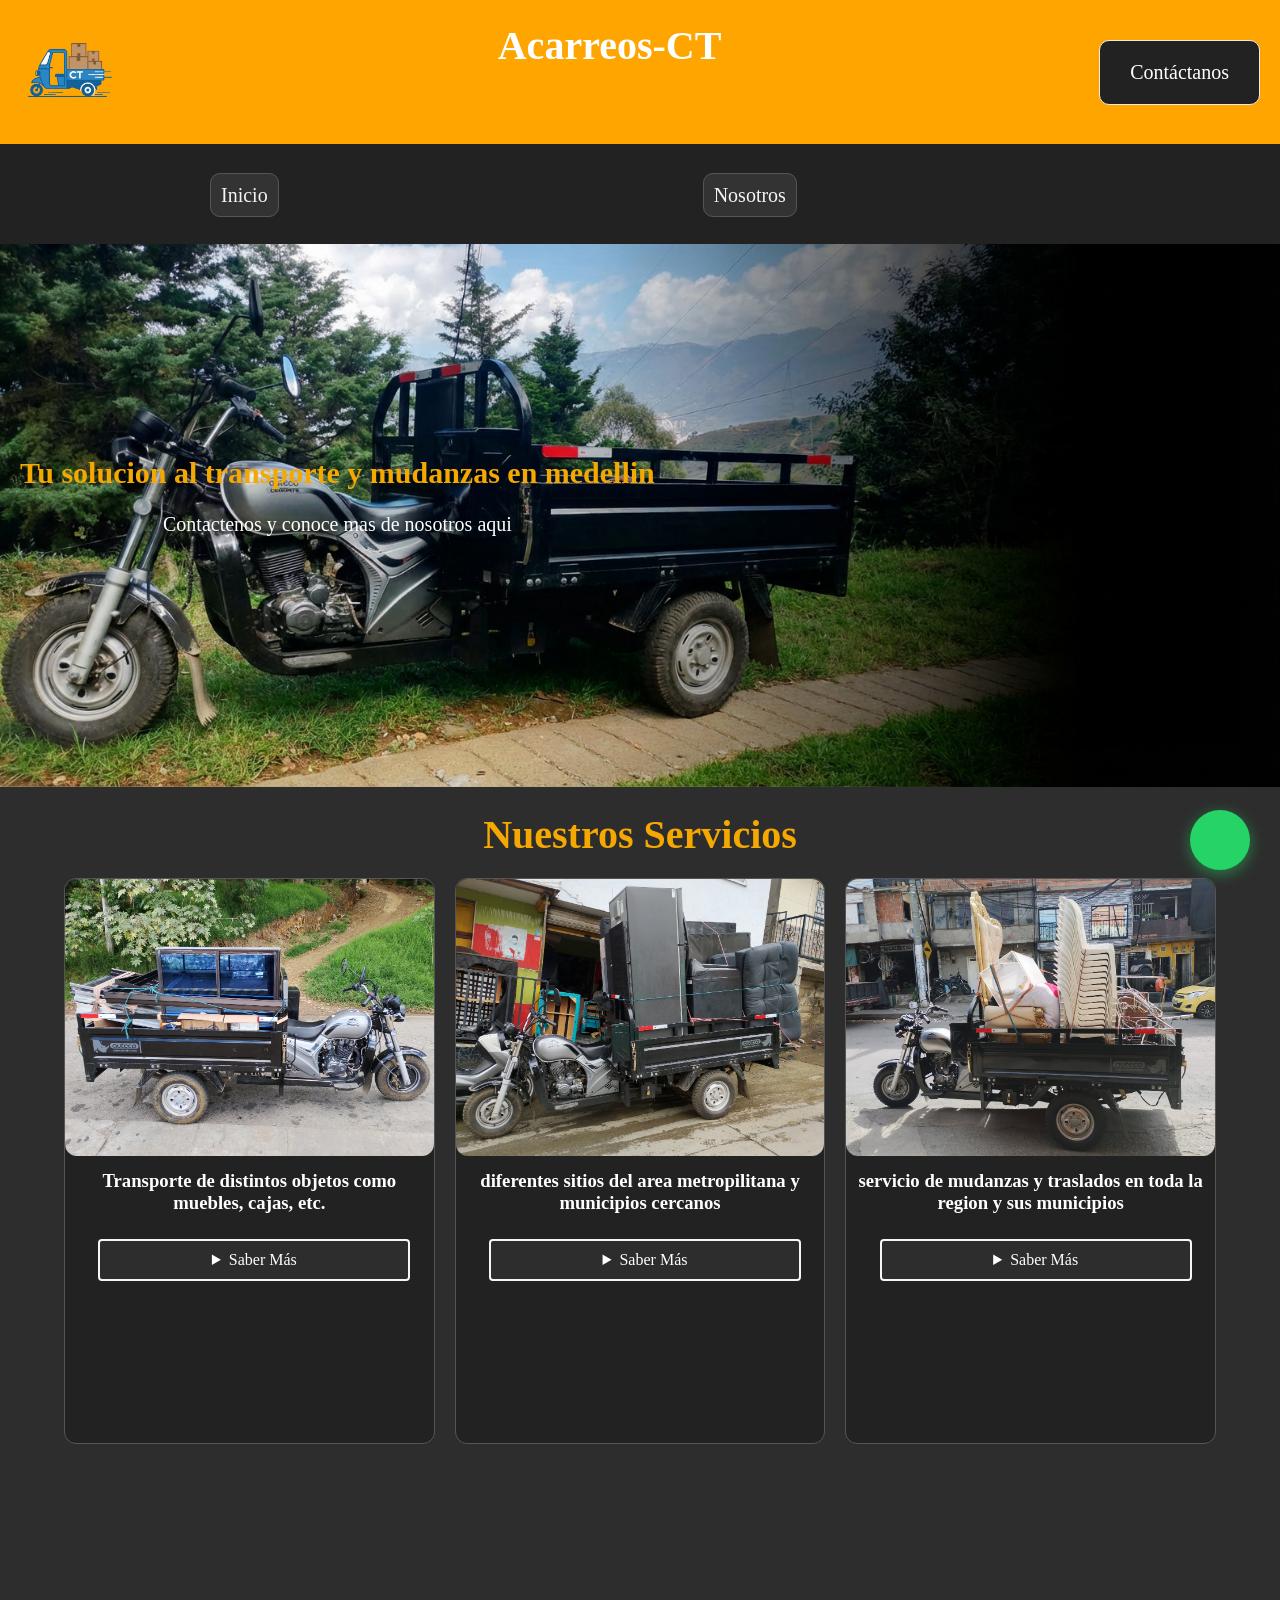
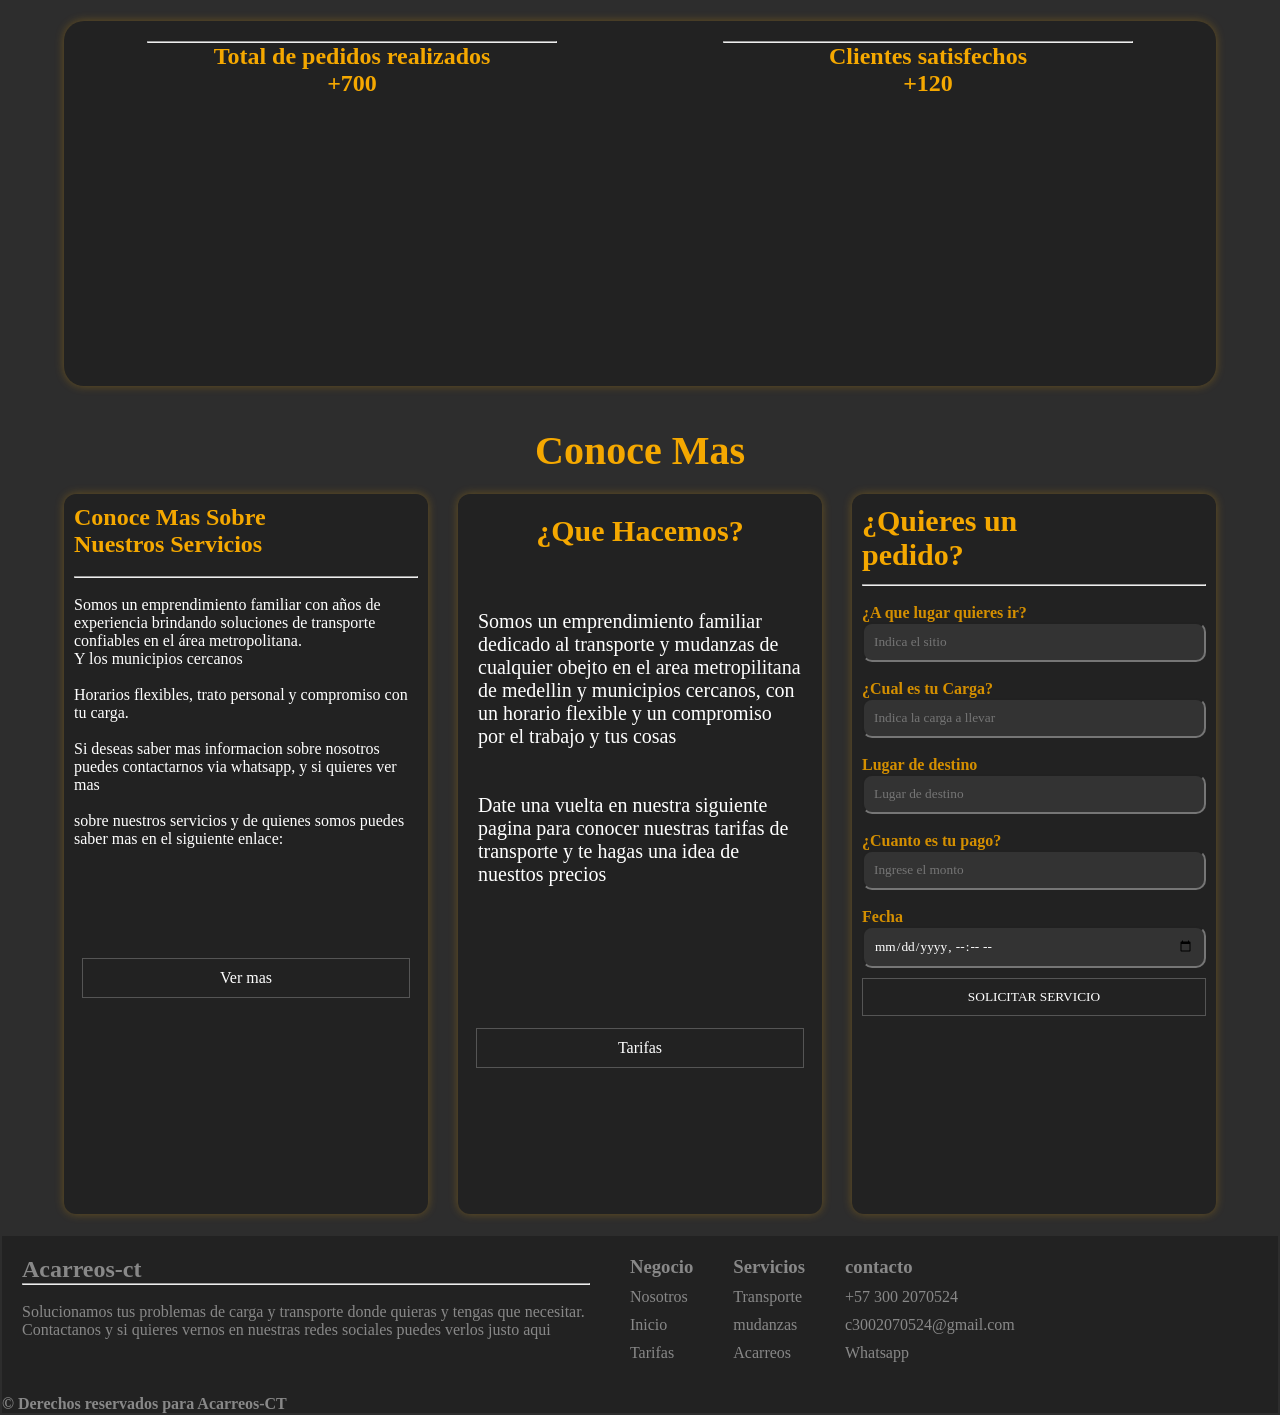
==== index.html @ 0f116b95 "Landing CT" ====
<!DOCTYPE html>
<html lang="en">

<head>
    <meta charset="UTF-8">
    <meta name="viewport" content="width=device-width, initial-scale=1.0">

    <link rel="stylesheet" href="CSS/style.css">
    <link rel="preconnect" href="https://fonts.googleapis.com">
    <link rel="preconnect" href="https://fonts.gstatic.com" crossorigin>
    <link href="https://fonts.googleapis.com/css2?family=Fjalla+One&display=swap" rel="stylesheet">
    <title>Acarreos-CT</title>
    <link rel="shortcut icon" href="imgs/image_1_1774209136934.png" type="image/x-icon">

    <link rel='stylesheet'
        href='https://cdn-uicons.flaticon.com/4.0.0/uicons-regular-rounded/css/uicons-regular-rounded.css'>
    <link rel='stylesheet' href='https://cdn-uicons.flaticon.com/4.0.0/uicons-brands/css/uicons-brands.css'>
</head>

<body>
    <header>
        <a href="index.html">
            <figure class="logo">
                <img src="imgs/image_1_1774219066094.png" alt="">
            </figure>
        </a>

        <div class="htitulo">
            <h1>Acarreos-CT</h1>
        </div>

        <div class="drop">
            <button class="dropbt"><i class="fi fi-rr-menu-burger"></i></button>
            <div class="drop_content">
                <a href="index.html">Inicio</a>
                <a href="nosotros.html">Nosotros</a>
                <a href="tarifas.html">Tarifas</a>
            </div>
        </div>

        <div class="cta">
            <a href="https://wa.me/573001234567" target="_blank" rel="noopener noreferrer">
                <i class="fi fi-ts-circle-phone"></i>
                <span>Contáctanos</span>
            </a>
        </div>

    </header>
    <nav class="navegacion">
        <ul>
            <li><a href="index.html">Inicio</a></li>
            <li><a href="nosotros.html">Nosotros</a></li>
            <li><a href="tarifas.html">Tarifas</a></li>
        </ul>
    </nav>
    <div class="fondo_head">
        <div class="texto_fh">
            <h2>Tu solucion al transporte y mudanzas en medellin</h2><br>
            <p>Contactenos y conoce mas de nosotros aqui</p>
        </div>
        <figure>
            <img src="imgs/imagen_fondo(1).jpg" alt="">
        </figure>
    </div>
    <main>
        <section class="presentacion">

            <!-- SERVICIOS -->

            <h1>Nuestros Servicios</h1>
            <article id="tar_presentacion">
                <div class="tar">
                    <figure>
                        <img src="imgs/WhatsApp Image 2026-03-19 at 6.34.33 AM (4).jpeg" alt="CARGUERO CON MUEBLES">
                    </figure>
                    <h3>Transporte de distintos objetos como muebles, cajas, etc.</h3>

                    <details>
                        <summary>Saber Más</summary>
                        <div class="texto_dtt">
                            <h3>Objetós</h3>
                            <ol>
                                <li>Muebles</li>
                                <li>Electrodomesticos</li>
                                <li>animales</li>
                                <li>vehiculos pequeños</li>
                            </ol>
                        </div>
                    </details>

                </div>
                <div class="tar">
                    <figure>
                        <img src="imgs/WhatsApp Image 2026-03-19 at 6.34.34 AM.jpeg" alt="">
                    </figure>
                    <h3>diferentes sitios del area metropilitana y municipios cercanos</h3>

                    <details>
                        <summary>Saber Más</summary>
                        <div class="texto_dtt">
                            <h3>Medellin Bello</h3>
                            <ol>
                                <li>Centro de medellin</li>
                                <li>Bello (Area metropolitana)</li>
                                <li>Barrios</li>
                                <li>Comunas</li>
                            </ol>
                        </div>
                    </details>

                </div>
                <div class="tar">
                    <figure>
                        <img src="imgs/WhatsApp Image 2026-03-19 at 6.34.33 AM (3).jpeg" alt="">
                    </figure>
                    <h3>servicio de mudanzas y traslados en toda la region y sus municipios</h3>

                    <details>
                        <summary>Saber Más</summary>
                        <div class="texto_dtt">
                            <h3>Municipios como:</h3>
                            <ol>
                                <li>Ceja</li>
                                <li>Guarne</li>
                                <li>Medellin</li>
                                <li>Bello</li>
                            </ol>
                        </div>
                    </details>
                </div>
            </article>

        </section>

        <!-- FIN SERVICIOS -->

        <div class="pedidos">
            <div class="pedidos_h">
                <i class="fi fi-ts-boxes"></i>
                <hr>
                <h2>Total de pedidos realizados</h2>
                <h2>+700</h2>
            </div>
            <div class="pedidos_h">
                <i class="fi fi-ts-hr-group"></i>
                <hr>
                <h2>Clientes satisfechos</h2>
                <h2>+120</h2>
            </div>


        </div>

        <section id="contenedor-central">
            <h1>Conoce Mas</h1>
            <div class="contenido_cent">
                <section class="serv">
                    <article class="servicios">
                        <div class="texto_serv">
                            <h2>Conoce Mas Sobre <br> Nuestros Servicios</h2><br>
                            <hr><br>
                            <p>Somos un emprendimiento familiar con años de <br> experiencia brindando soluciones de
                                transporte
                                <br>
                                confiables en el área metropolitana. <br> Y los municipios cercanos <br> <br>

                                Horarios flexibles, trato personal y compromiso con tu carga.
                            </p>
                            <br>
                            <p>Si deseas saber mas informacion sobre nosotros puedes contactarnos via whatsapp, y si
                                quieres
                                ver
                                mas
                                <br> <br>
                                sobre nuestros servicios y de quienes somos puedes saber mas en el siguiente enlace:
                            </p>
                        </div><br><br><br><br><br>
                        <a id="vm" href="nosotros.html">
                            Ver mas
                        </a>
                    </article>

                </section>
                <article class="que_hacemos">
                    <h2>¿Que Hacemos?</h2>
                    <div class="texto">


                        <p>Somos un emprendimiento familiar dedicado al transporte y mudanzas de cualquier obejto en
                            el
                            area metropilitana de medellin y municipios cercanos, con un horario flexible y un
                            compromiso por el trabajo y tus cosas</p><br><br>

                        <p>Date una vuelta en nuestra siguiente pagina para conocer nuestras tarifas de transporte y te
                            hagas una idea de nuesttos precios</p>
                    </div><br><br><br><br><br>
                    <a id="vm" href="tarifas.html">
                        Tarifas
                    </a>
                </article>
                <aside class="sidebar">

                    <form action="">
                        <h2>¿Quieres un <br> pedido?</h2>
                        <hr>
                        <label for="lugar">
                            <h4>¿A que lugar quieres ir?</h4>
                            <input type="text" id="lugar" placeholder="Indica el sitio">
                        </label><br>
                        <label for="Carga">
                            <h4>¿Cual es tu Carga?</h4>
                            <input type="text" id="carga" placeholder="Indica la carga a llevar">
                        </label><br>
                        <label for="lugar_destino">
                            <h4>Lugar de destino</h5>
                                <input type="text" id="lugar_destino" placeholder="Lugar de destino">
                        </label><br>
                        <label for="precio_tarifa">
                            <h4>¿Cuanto es tu pago?</h4>
                            <input type="number" id="precio_tarifa" placeholder="Ingrese el monto">
                        </label><br>
                        <label for="fecha">
                            <h4>Fecha</h4>
                            <input type="datetime-local" id="fecha">
                        </label>
                        <button type="submit">SOLICITAR SERVICIO</button>
                    </form>
                </aside>
        </section>

    </main>
    <footer>
        <div class="info_foot">
            <span>
                <h2>Acarreos-ct</h2>
                <hr><br>
                <p>Solucionamos tus problemas de carga y transporte donde quieras y tengas que necesitar. <br>
                    Contactanos y
                    si quieres vernos en nuestras redes sociales puedes verlos justo aqui </p>
                <br>
                <a href="https://www.facebook.com/profile.php?id=100029446743720&locale=es_LA"><i
                        class="fi fi-brands-facebook"></i></a>
                <a href="https://wa.me/12345678900" target="_blank"><i class="fi fi-brands-whatsapp"></i></a>
                <a href="https://www.instagram.com/carlosmariotoromejia/"><i class="fi fi-brands-instagram"></i></a>
            </span>
            <div>

                <ul>
                    <h3>Negocio</h3>
                    <li><a href="nosotros.html">Nosotros</a></li>
                    <li><a href="index.html">Inicio</a></li>
                    <li><a href="Tarifas.html">Tarifas</a></li>
                </ul>
                <ul>
                    <h3>Servicios</h3>
                    <li>Transporte</li>
                    <li>mudanzas</li>
                    <li>Acarreos</li>
                </ul>
                <ul>
                    <h3>contacto</h3>
                    <li>+57 300 2070524</li>
                    <li>c3002070524@gmail.com</li>
                    <li>Whatsapp</li>
                </ul>
            </div>
        </div>
        <h4>&copy; Derechos reservados para Acarreos-CT
        </h4>
    </footer>
    <a class="btn-whatsapp" href="https://wa.me/12345678900" target="_blank">
        <i class="fi fi-brands-whatsapp"></i>
    </a>
</body>

</html>
---- CSS/style.css ----
@import url('https://cdn-uicons.flaticon.com/4.0.0/uicons-thin-straight/css/uicons-thin-straight.css');

* {
    padding: 0;
    margin: 0;
    box-sizing: border-box;
    font-family: "Roboto Slab", serif;
    font-optical-sizing: auto;
    font-weight: 16px;
    font-style: normal;

}

body {
    background-color: #2d2d2d;
    overflow-x: hidden;
}


h2 {
    color: #F5A800;
}

header {
    display: grid;
    grid-template-columns: auto 1fr auto;
    background-color: orange;
    align-items: center;
}

.htitulo {
    color: white;
    height: 100%;
    text-align: center;
    font-size: 20px;
    justify-self: center;
}

.htitulo h1 {
    display: flex;
    justify-self: center;
    margin: 10% 0;
}

/* NAV  */

nav {
    height: 100px;
    justify-content: center;
    align-items: center;
    background-color: #222222;
}


.drop {
    position: relative;
    display: none;
    justify-self: center;
}

.drop_content {
    display: none;
    position: absolute;
    background-color: #333333;
    min-width: 40px;
    min-height: 130px;
    box-shadow: 0px 8px 16px 0px rgba(0, 0, 0, 0.2);
    z-index: 1;
}

.drop:hover .drop_content {
    display: block;
}

.drop:hover .dropbt {
    background-color: #333333;
}

.drop_content a {
    color: whitesmoke;
    padding: 12px 16px;
    text-decoration: none;
    display: block;
}

.drop_content a:hover {
    background-color: #555555;
}

.dropbt {
    width: 20%;
    background-color: orange;
    border: none;
    color: white;
    font-size: 30px;
    cursor: pointer;
}

.navegacion ul li {
    list-style: none;
    display: inline-block;
    margin: 40px 70px;
    padding: 0;
    justify-self: center;
}

.navegacion li a {
    color: whitesmoke;
    width: 20%;
    padding: 10px;
    margin: auto 140px;
    font-size: 20px;
    width: 200px;
    text-decoration: none;
    background-color: #333333;
    border: #555555 solid 1px;
    transition: all 0.3s ease;
    border-radius: 10px;
}

.cta {
    background-color: #222222;
    padding: 20px;
    margin: 10px 20px;
    border: 1px solid #ede9e9;
    border-radius: 10px;
    text-align: center;
}

.cta a {
    color: white;
    text-decoration: none;
    text-align: center;
    padding: 10px;
    font-size: 20px;
}

.cta i {
    font-size: 20px;
    margin: 10px auto;
}

li a:hover {
    background-color: #555555;
}

.logo img {
    width: 140px;
}

.fondo_head img {
    width: 100%;
}

.fondo_head {
    position: relative;
    overflow: hidden;
}

.texto_fh {
    position: absolute;
    color: white;
    justify-self: right;
    padding: 20px;
    font-size: 20px;
    text-align: center;
    margin: 15% auto;
}

main {
    display: grid;
    grid-template-rows: 1fr 0.5fr 1fr;
    gap: 1px;
}

/* CONTENIDO CENTRAL */

.que_hacemos {
    background-color: #222222;
    box-shadow: 0 0 10px rgba(245, 168, 0, 0.3);
    border-radius: 12px;
    color: white;
    width: 100%;
    height: 100%;
}

.que_hacemos h2 {
    font-size: 30px;
    color: #F5A800;
    text-align: center;
    border-radius: 10px auto;
    padding: 20px;
}

.que_hacemos .texto {
    font-size: 20px;
    padding: 20px;
    display: flex;
    flex-direction: column;
    justify-content: center;
    height: 50%;
}

.sidebar form {
    padding: 10px;
    align-items: left;
}

details summary {
    cursor: pointer;
    background-color: #2d2d2d;
    width: 100%;
    margin: 5px;
    text-align: center;
    padding: 10px;
    border-radius: 4px;
    border: solid whitesmoke 2px;
}

details {
    width: 90%;
    justify-content: center;
    text-decoration: none;
    padding: 10px;
}

details .texto_dtt {
    margin: 10px auto;
}

.sidebar {
    box-shadow: 0 0 10px rgba(245, 168, 0, 0.3);
    border-radius: 12px;
    display: block;
    background-color: #222222;
    color: #D48F00;
    gap: 10px;
    height: 80vh;
    width: 100%;
    position: static;
}

.sidebar label {
    padding: 20px;
    margin-top: 10px;
    text-align: left;
}

form h2 {
    font-size: 30px;
    height: 80px;
}

.sidebar input {
    background-color: #333333;
    padding: 10px;
    color: #555555;
    border-radius: 10px;
    width: 100%;
}

.sidebar button {
    background-color: #222222;
    color: white;
    border: solid #555555 1px;
    padding: 10px;
    width: 100%;
    margin-top: 10px;
    cursor: pointer;
}

#fecha {
    color: white;
}

.serv {
    border-radius: 12px;
    color: white;
    background-color: #222222;
    position: static;
    height: 80vh;
    width: 100%;
    box-shadow: 0 0 10px rgba(245, 168, 0, 0.3);
}

#vm {
    justify-content: center;
    padding: 10px;
    color: white;
    justify-self: center;
    border: solid #555555 1px;
    text-decoration: none;
    display: flex;
    width: 90%;
    margin: 10px auto;
}

#contenedor-central h1 {
    font-size: 40px;
    color: #F5A800;
    justify-content: center;
    margin: 20px;
    text-align: center;

}

.contenido_cent {
    gap: 30px;
    width: 90%;
    margin: 2px auto;
    display: grid;
    justify-items: center;
    align-items: center;
    grid-template-columns: 0.5fr 0.5fr 0.5fr;
    grid-template-rows: 1fr;
}

.texto_serv {
    margin: 10px;
}

/* FIN CONTENIDO CENTRAL (ASIDE, SERV, ¿QUE HACEMOS?) */

footer {
    background-color: #222222;
    color: #888888;
    margin: 20px 2px 2px 2px;
}

.info_foot div {
    display: flex;
}

.info_foot {
    display: grid;
    grid-template-columns: 1fr 0.2fr 0.2fr 0.2fr;
}

.info_foot ul {
    list-style: none;
    padding: 20px;
}

.info_foot ul li {
    margin: 10px auto;
}

.info_foot ul li a {
    color: #888888;
    text-decoration: none;
}

.info_foot span {
    padding: 20px;
    color: #888888;
}

.info_foot span h2 {
    color: #888888;
}

.info_foot span i {
    text-decoration: none;
    color: #888888;
    margin: auto 10px;
}

.info_foot span a {
    text-decoration: none;
    color: #888888;
}

/* TARJETAS PRESENTACION */

#tar_presentacion {
    margin: 1px auto;
    display: grid;
    justify-items: center;
    align-items: center;
    gap: 20px;
    width: 90%;
    height: 70%;
    grid-template-columns: 1fr 1fr 1fr;
}

.tar img {
    width: 100%;
    border-radius: 12px;
    transition: all 0.3s ease;
    cursor: pointer;
}

.tar {
    background-color: #222222;
    color: white;
    border-radius: 12px;
    border: solid #555555 1px;
    display: flex;
    flex-direction: column;
    align-items: center;
    width: 100%;
    height: 100%;
    overflow: visible;
    transition: all 0.3s ease;
}

.tar:hover {
    box-shadow: 0 0 15px #F5A800;
    transform: scale(1.05);
    position: relative;
    z-index: 10;
}

.tar h3 {
    margin: 10px;
    text-align: center;
}

.tar .presentacion {
    border: #555555 solid 1px;
}

.presentacion h1 {
    font-size: 40px;
    color: #F5A800;
    justify-content: center;
    margin: 20px 20px;
    text-align: center;
}

.pedidos {
    display: flex;
    justify-content: center;
    background-color: #222222;
    width: 90%;
    margin: 20px auto;
    box-shadow: 0 0 10px rgba(245, 168, 0, 0.3);
    border-radius: 20px;
}

.pedidos_h {
    width: 50vh;
    margin: 0px auto;
    text-align: center;
    justify-content: center;
    align-items: center;
    padding: 20px;
}

.pedidos_h i {
    font-size: 100px;
    color: #F5A800;
}

.btn-whatsapp {
    position: fixed;
    bottom: 30px;
    right: 30px;
    z-index: 1000;
    background-color: #25D366;
    color: white;
    width: 60px;
    height: 60px;
    border-radius: 50%;
    display: flex;
    justify-content: center;
    align-items: center;
    font-size: 35px;
    text-decoration: none;
    box-shadow: 0 4px 15px rgba(37, 211, 102, 0.5);
    transition: all 0.3s ease;
}

.btn-whatsapp:hover {
    transform: scale(1.1);
    box-shadow: 0 4px 25px rgba(37, 211, 102, 0.8);
}




/* medias */

@media (max-width: 1025px) and (max-width: 1440px) {
    .navegacion ul li a {
        margin: 40px 20px;
    }
}


@media (max-width: 1024px) {

    main {
        grid-template-rows: 1fr 1fr;
    }

    .dropbt {
        width: 100%;
    }

    .drop_content {
        width: 100px;
    }

    .drop .drop_content a {
        width: 50%;
    }

    header {
        grid-template-columns: 1fr 1fr 1fr;
        grid-template-rows: auto auto auto;
        width: 100%;
    }

    .cta {
        grid-column: 1 / -1;
        width: 90%;
        margin: 5px auto;
    }


    .htitulo {
        font-size: 18px;
    }

    .htitulo h1 {
        margin: 50% auto;
    }

    .logo img {
        width: 200px;
    }

    /* Nav */

    .drop {
        display: block;
    }

    .navegacion {
        display: none;
    }

    .presentacion {
        grid-template-columns: 1fr;
        height: 60%;
    }

    .presentacion .tar_presentacion {
        height: 5%;
    }

    .serv,
    .sidebar,
    .que_hacemos {
        height: 100%;
    }

    .pedidos {
        height: auto;
    }

    .sidebar button {
        margin-top: 87px;
    }

    .que_hacemos #vm {
        margin-top: -3px;
    }

    .que_hacemos h2 {
        font-size: 25px;
    }

    .que_hacemos .texto {
        height: auto;
    }

}

@media (max-width: 768px) and (max-width: 1023px) {

    .servicios,
    .sidebar,
    .que_hacemos {
        height: 80vh;
        font-size: 12px;
    }

    .drop {
        display: block;
    }

    .cta {
        grid-column: 1 / -1;
    }

    .navegacion {
        display: none;
    }

    .dropbt {
        width: 100%;
        padding: 5px;
    }

    .texto_serv {
        margin: 10px;
        font-size: 13px;
    }


    .htitulo h1 {
        margin: 50% auto;
    }

    .serv #vm {
        margin-top: auto;
    }

    .que_hacemos p {
        font-size: 13px;
    }

    .que_hacemos #vm {
        margin-top: auto;
    }

    .sidebar button {
        margin-top: 20px;
    }

    .sidebar {
        font-size: 10px;
    }
}

@media (max-width: 480px) and (max-width: 760px) {
    main {
        width: 100%;
        grid-template-rows: 1fr 1fr 1fr;
    }

    header {
        width: 100%;
    }

    .fondo_head {
        width: 100%;
    }

    .fondo_head img {
        width: 100%;
    }

    .texto_fh {
        font-size: 10px;
    }

    .presentacion,
    .pedidos,
    #contenedor-central {
        width: 100%;
    }

    #contenedor-central h1 {
        font-size: 30px;
        margin-top: -80%;
    }

    .presentacion {
        margin-top: 8%;
    }

    .pedidos {
        display: block;
        height: 500px;
        margin-top: 20%;
    }

    .pedidos_h {
        width: 100%;
        margin-top: 20px;
    }

    .contenido_cent {
        display: grid;
        grid-template-columns: 1fr;
        height: 70%;
    }

    .serv,
    .que_hacemos,
    .sidebar {
        height: auto;
    }

    #tar_presentacion {
        grid-template-columns: 1fr;
        height: 100%;
        width: 100%;
        grid-template-rows: 1fr 1fr 1fr;

    }

    .tar {
        width: 100%;
        padding: 0 10px;
        height: auto;
    }

    .info_foot {
        display: block;
    }

}

@media (max-width:320px) and (max-width: 360px) {
    .logo img {
        width: 100px;
    }

    .drop {
        font-size: 10px;
    }

    footer {
        font-size: 12px;
    }

    .drop_content {
        width: 60px;
    }

    .dropbt i {
        font-size: 20px;
    }

    .htitulo {
        font-size: 10px;
    }
}




/* 
* {
    outline: 1px solid red;
} */
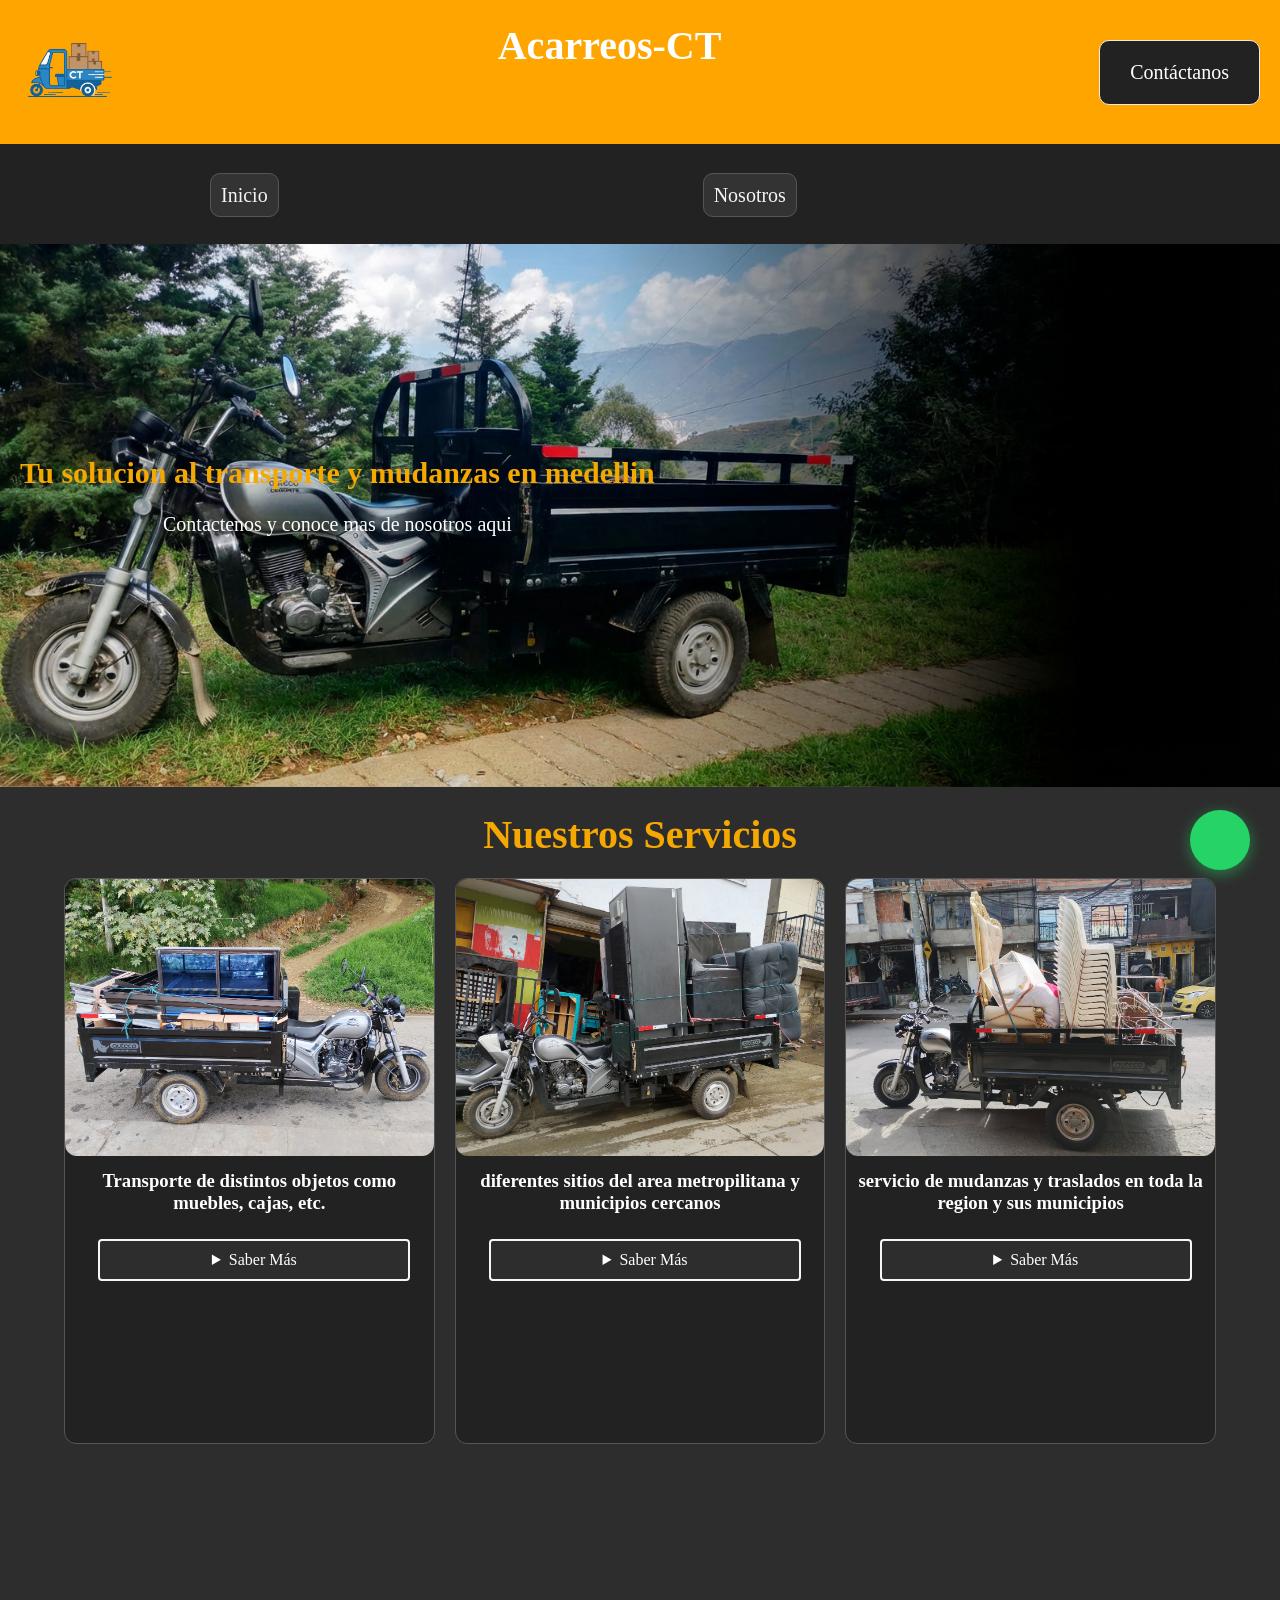
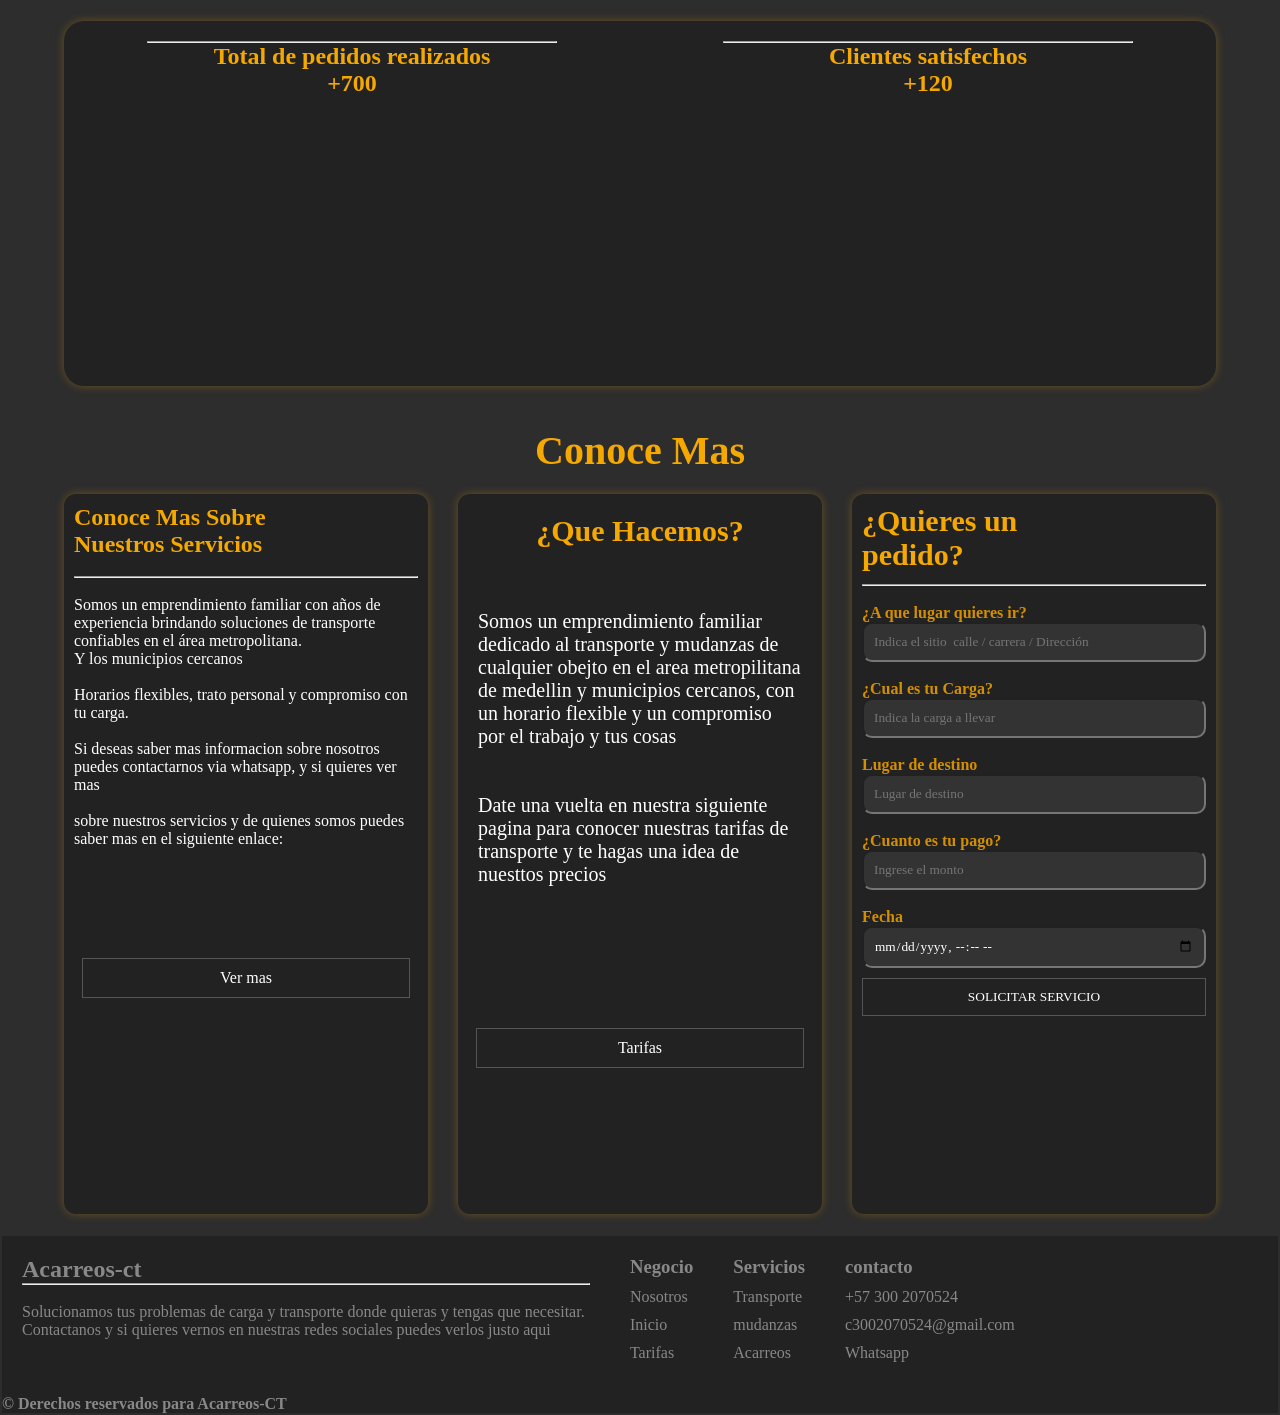
==== commit ff317221: "Modificaciones" ====
--- a/index.html
+++ b/index.html
@@ -205,19 +205,20 @@
                         <hr>
                         <label for="lugar">
                             <h4>¿A que lugar quieres ir?</h4>
-                            <input type="text" id="lugar" placeholder="Indica el sitio">
+                            <input type="text" id="lugar" placeholder="Indica el sitio  calle / carrera / Dirección "
+                                required>
                         </label><br>
                         <label for="Carga">
                             <h4>¿Cual es tu Carga?</h4>
-                            <input type="text" id="carga" placeholder="Indica la carga a llevar">
+                            <input type="text" id="carga" placeholder="Indica la carga a llevar" required>
                         </label><br>
                         <label for="lugar_destino">
                             <h4>Lugar de destino</h5>
-                                <input type="text" id="lugar_destino" placeholder="Lugar de destino">
+                                <input type="text" id="lugar_destino" placeholder="Lugar de destino" required>
                         </label><br>
                         <label for="precio_tarifa">
                             <h4>¿Cuanto es tu pago?</h4>
-                            <input type="number" id="precio_tarifa" placeholder="Ingrese el monto">
+                            <input type="number" id="precio_tarifa" placeholder="Ingrese el monto" required>
                         </label><br>
                         <label for="fecha">
                             <h4>Fecha</h4>
@@ -268,6 +269,7 @@
         <h4>&copy; Derechos reservados para Acarreos-CT
         </h4>
     </footer>
+    <!-- boton whatsapp -->
     <a class="btn-whatsapp" href="https://wa.me/12345678900" target="_blank">
         <i class="fi fi-brands-whatsapp"></i>
     </a>
--- a/CSS/style.css
+++ b/CSS/style.css
@@ -254,7 +254,7 @@
 .sidebar input {
     background-color: #333333;
     padding: 10px;
-    color: #555555;
+    color: #f5f3f3;
     border-radius: 10px;
     width: 100%;
 }
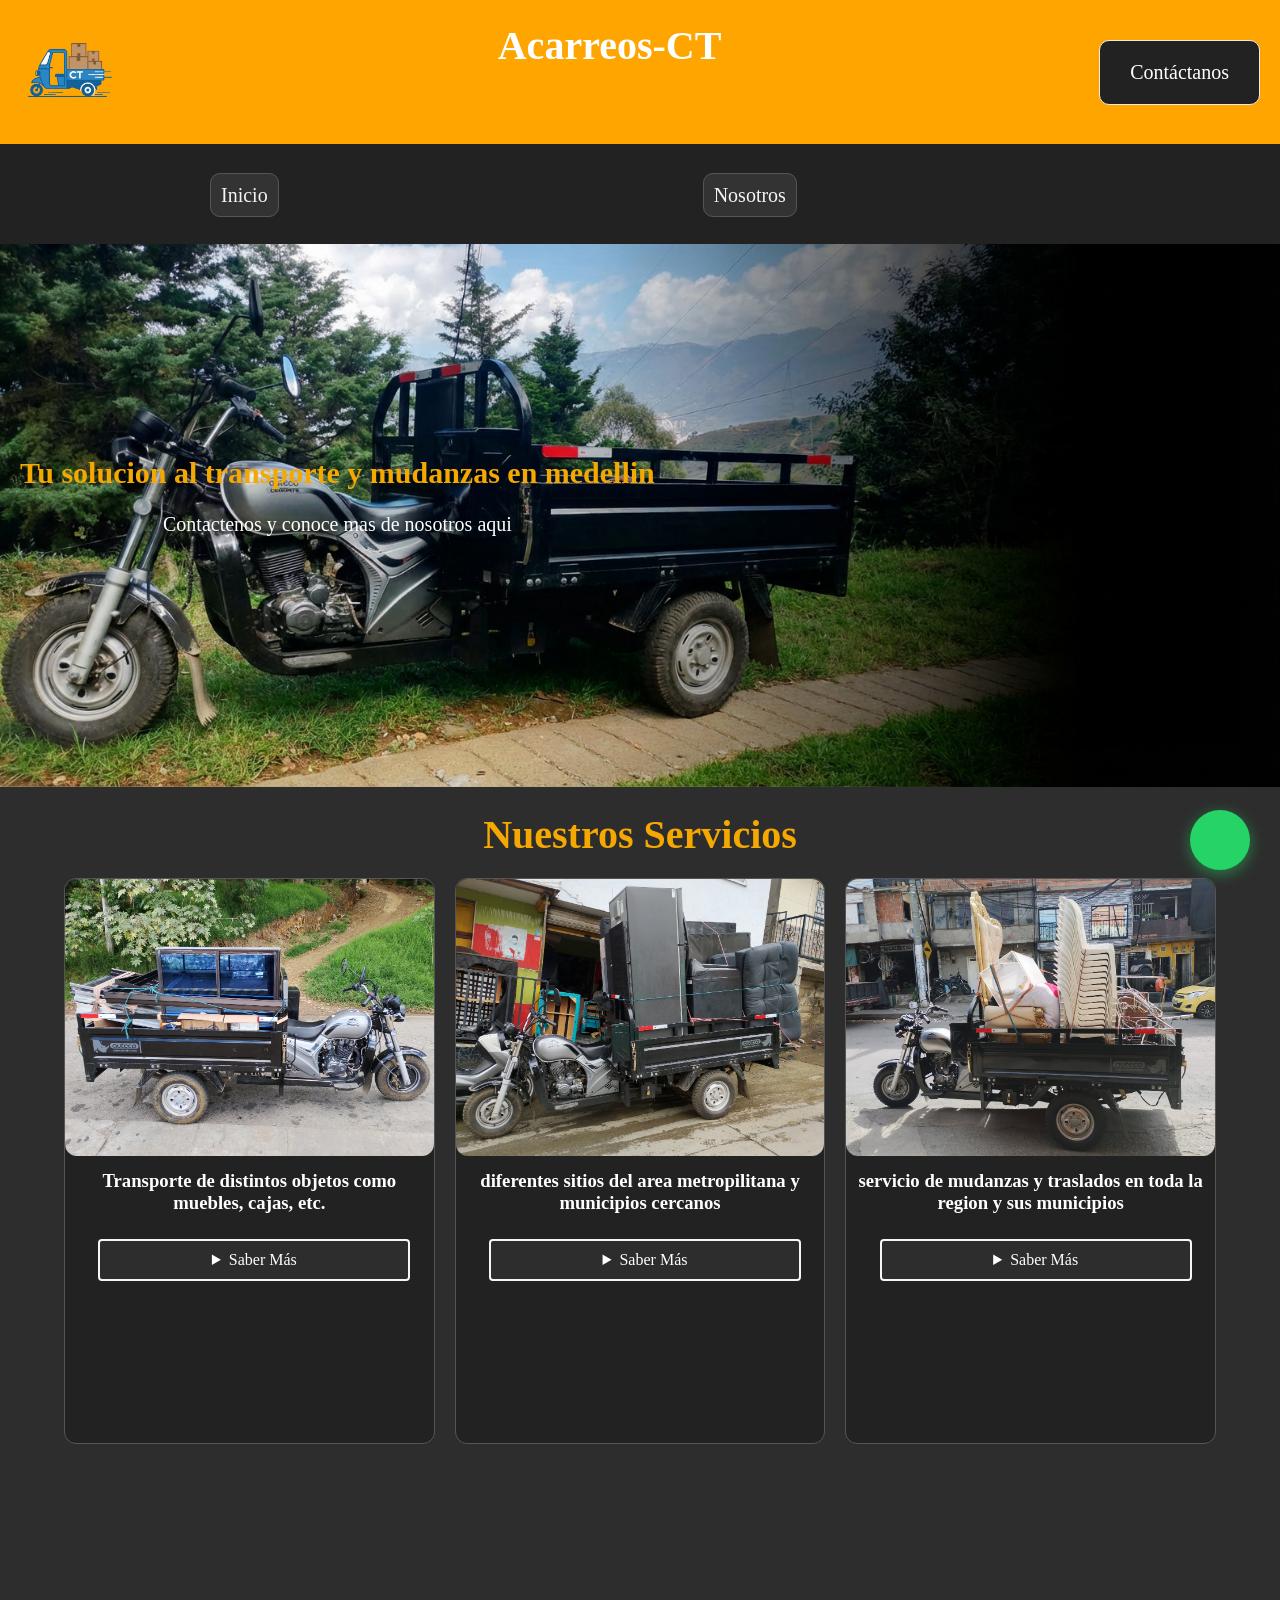
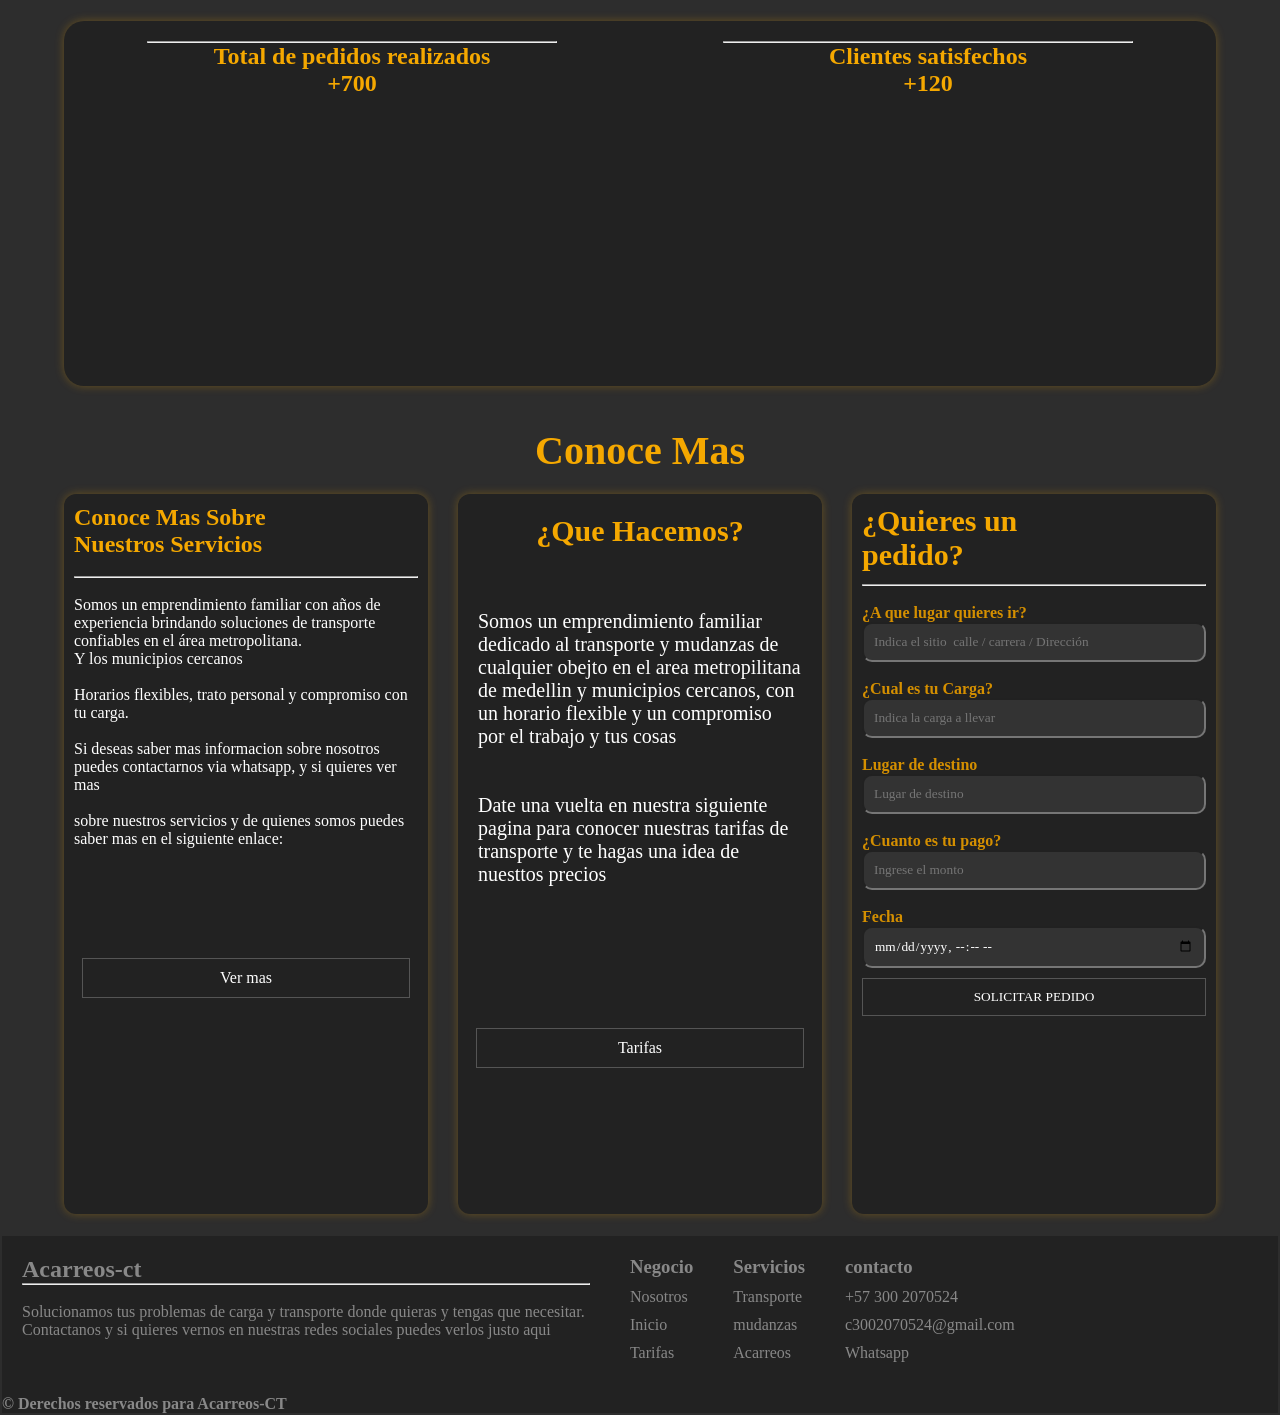
==== commit ba5d7644: "Cambios" ====
--- a/index.html
+++ b/index.html
@@ -224,7 +224,10 @@
                             <h4>Fecha</h4>
                             <input type="datetime-local" id="fecha">
                         </label>
-                        <button type="submit">SOLICITAR SERVICIO</button>
+                        <a href="https://wa.me/12345678900">
+                            <button type="submit" href="https://wa.me/12345678900">SOLICITAR PEDIDO</button>
+                        </a>
+
                     </form>
                 </aside>
         </section>
--- a/CSS/style.css
+++ b/CSS/style.css
@@ -725,7 +725,7 @@
     }
 
     footer {
-        font-size: 12px;
+        font-size: 10px;
     }
 
     .drop_content {
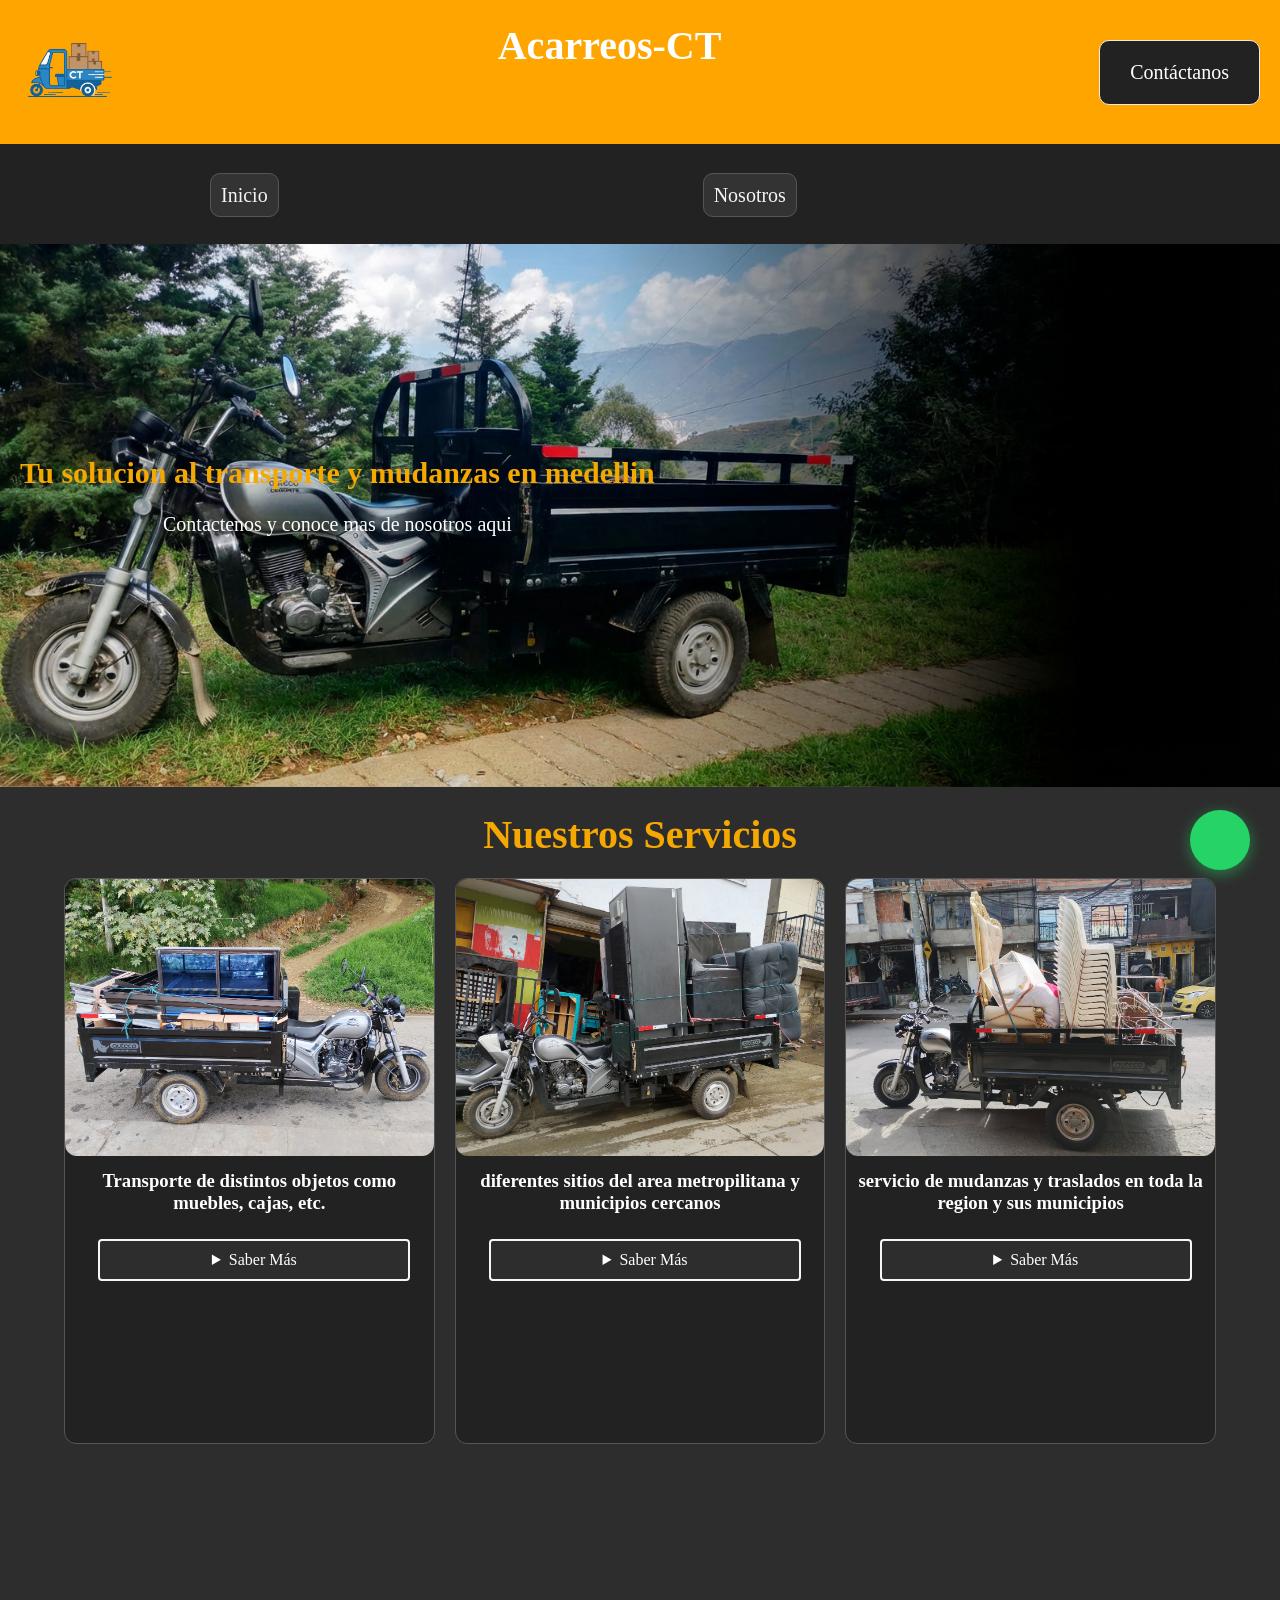
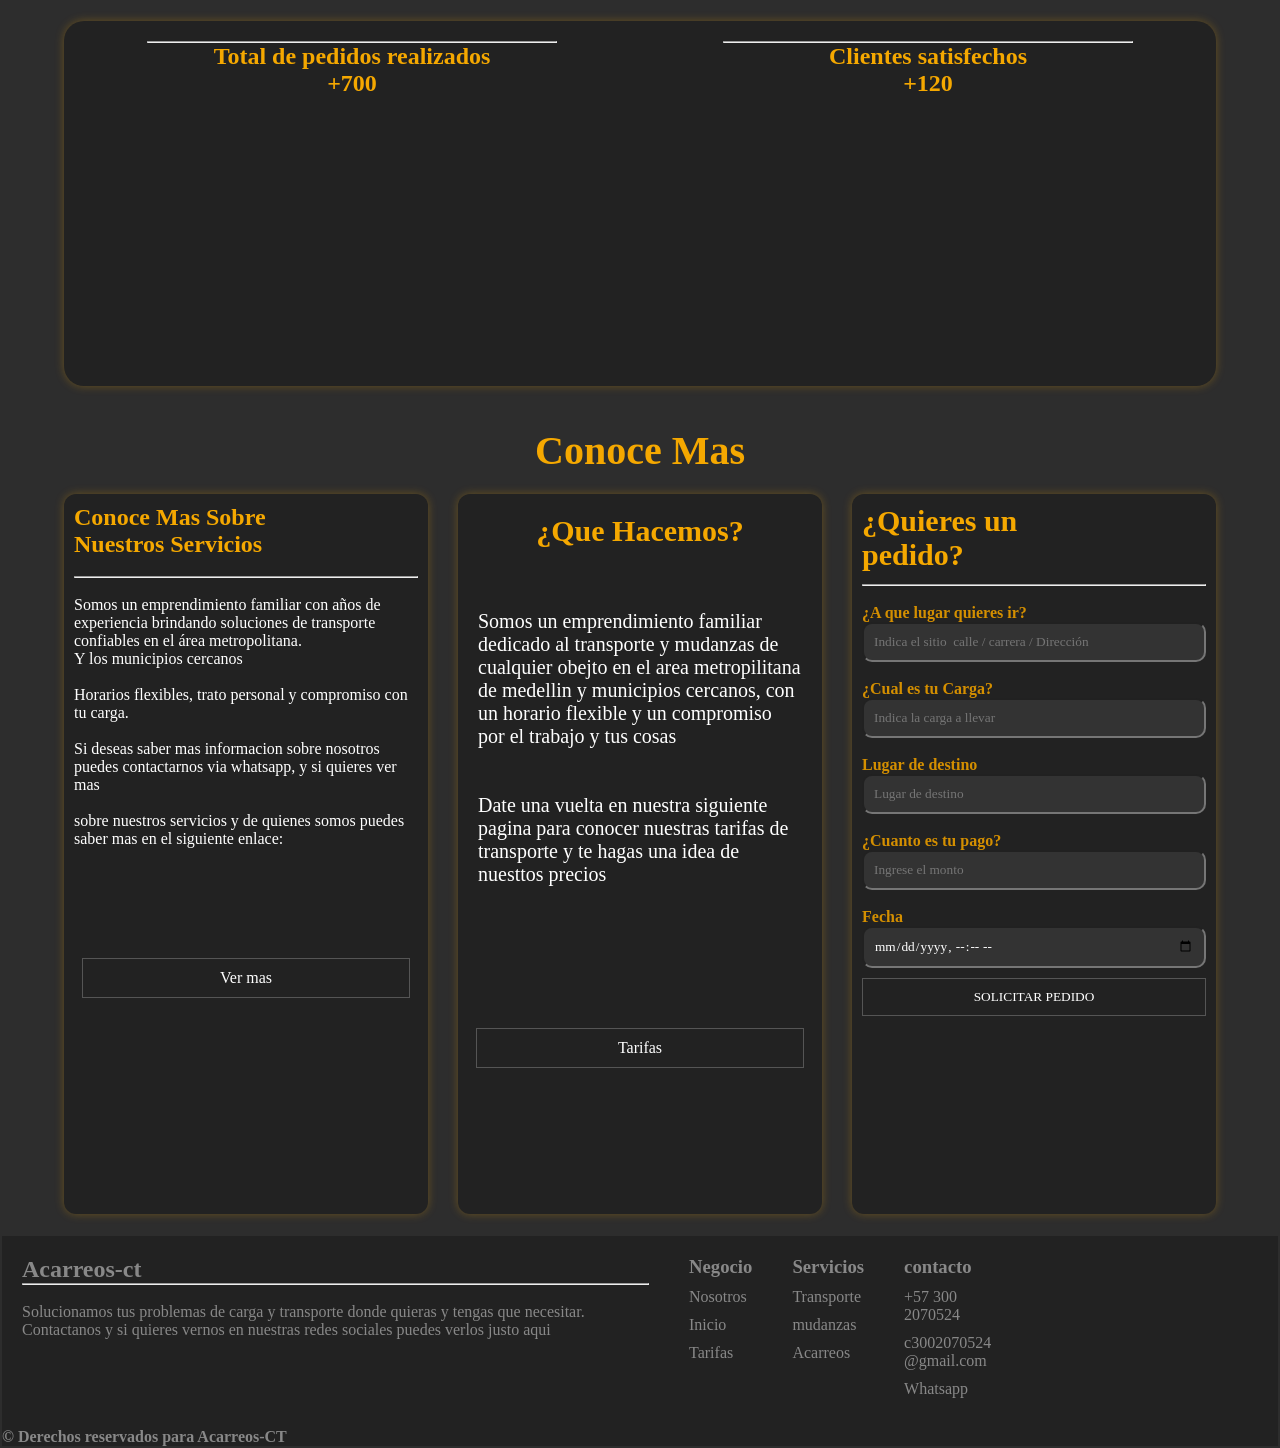
==== commit cf1b06ee: "Cambios" ====
--- a/index.html
+++ b/index.html
@@ -182,6 +182,7 @@
 
                 </section>
                 <article class="que_hacemos">
+                    <!-- Que hacemos -->
                     <h2>¿Que Hacemos?</h2>
                     <div class="texto">
 
@@ -264,7 +265,8 @@
                 <ul>
                     <h3>contacto</h3>
                     <li>+57 300 2070524</li>
-                    <li>c3002070524@gmail.com</li>
+                    <li>c3002070524 <br>
+                        @gmail.com</li>
                     <li>Whatsapp</li>
                 </ul>
             </div>
--- a/CSS/style.css
+++ b/CSS/style.css
@@ -715,7 +715,7 @@
 
 }
 
-@media (max-width:320px) and (max-width: 360px) {
+@media (min-width:320px) and (max-width: 378px) {
     .logo img {
         width: 100px;
     }
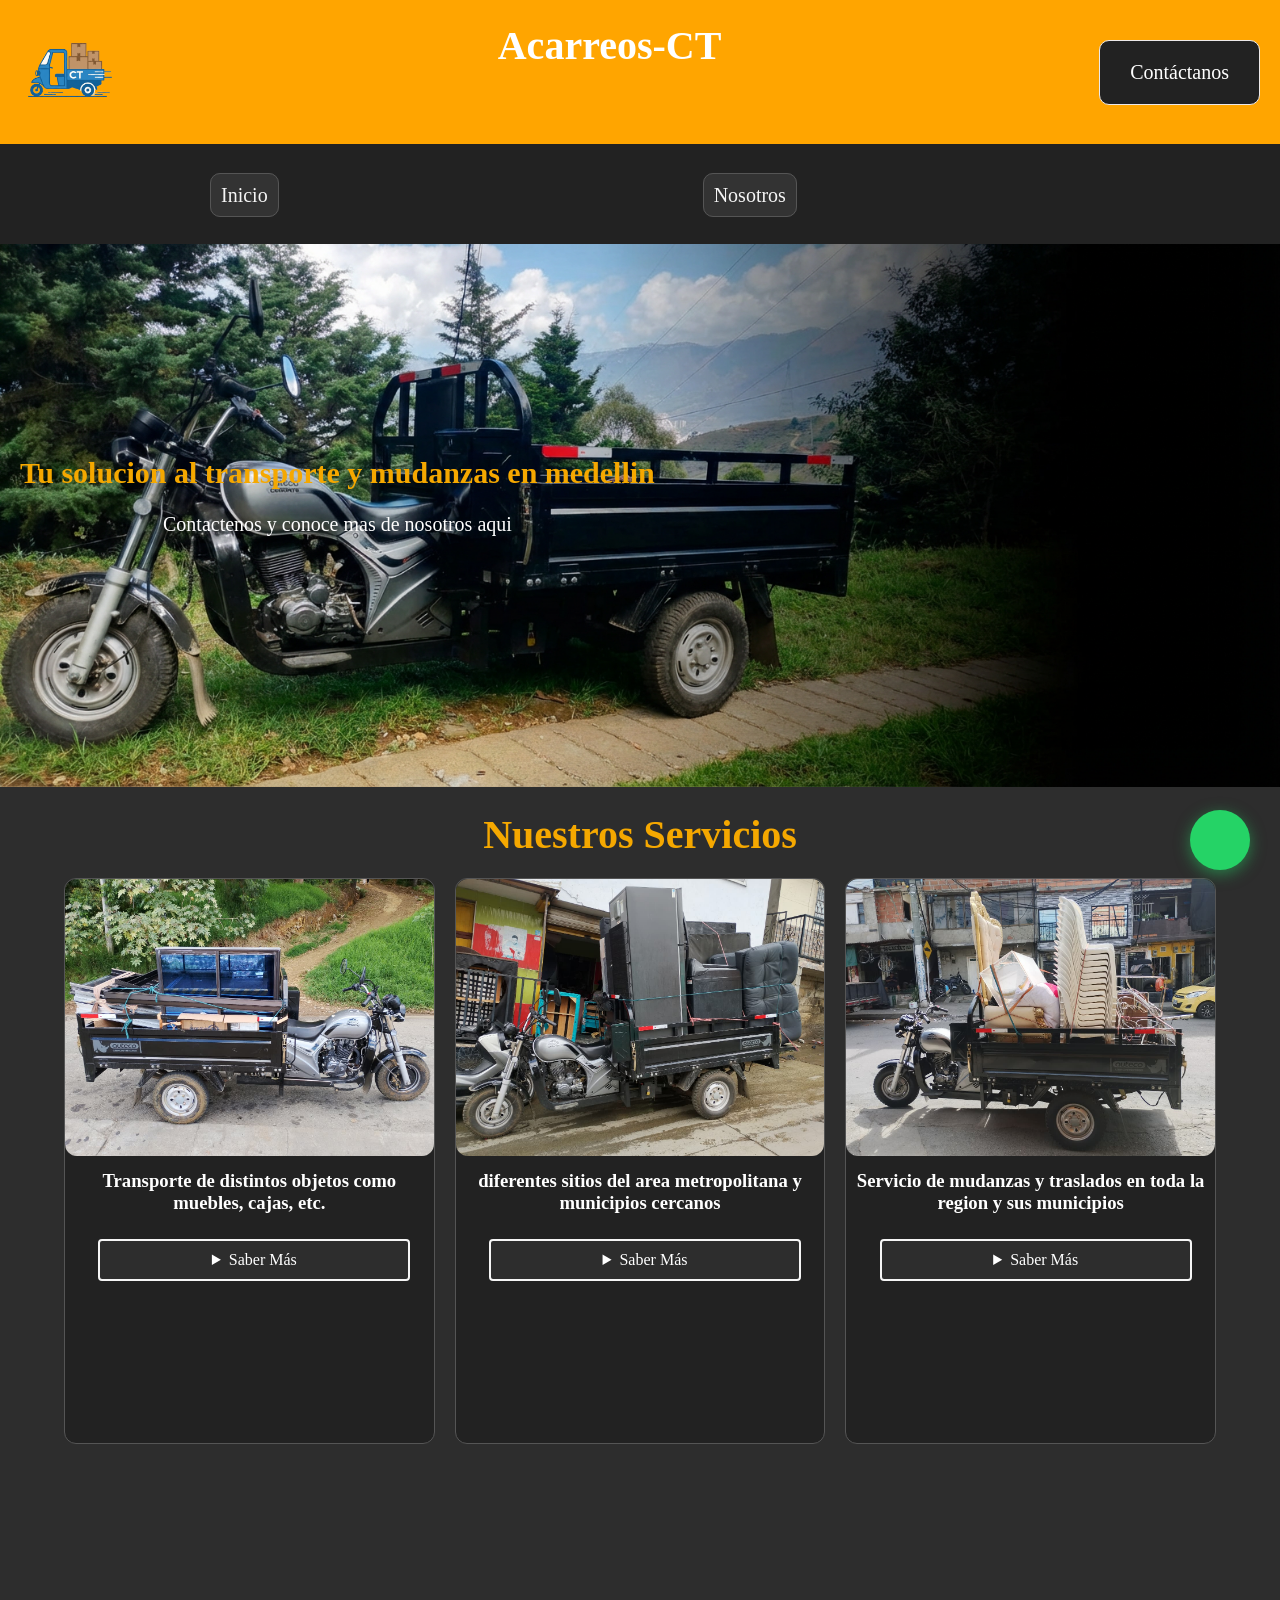
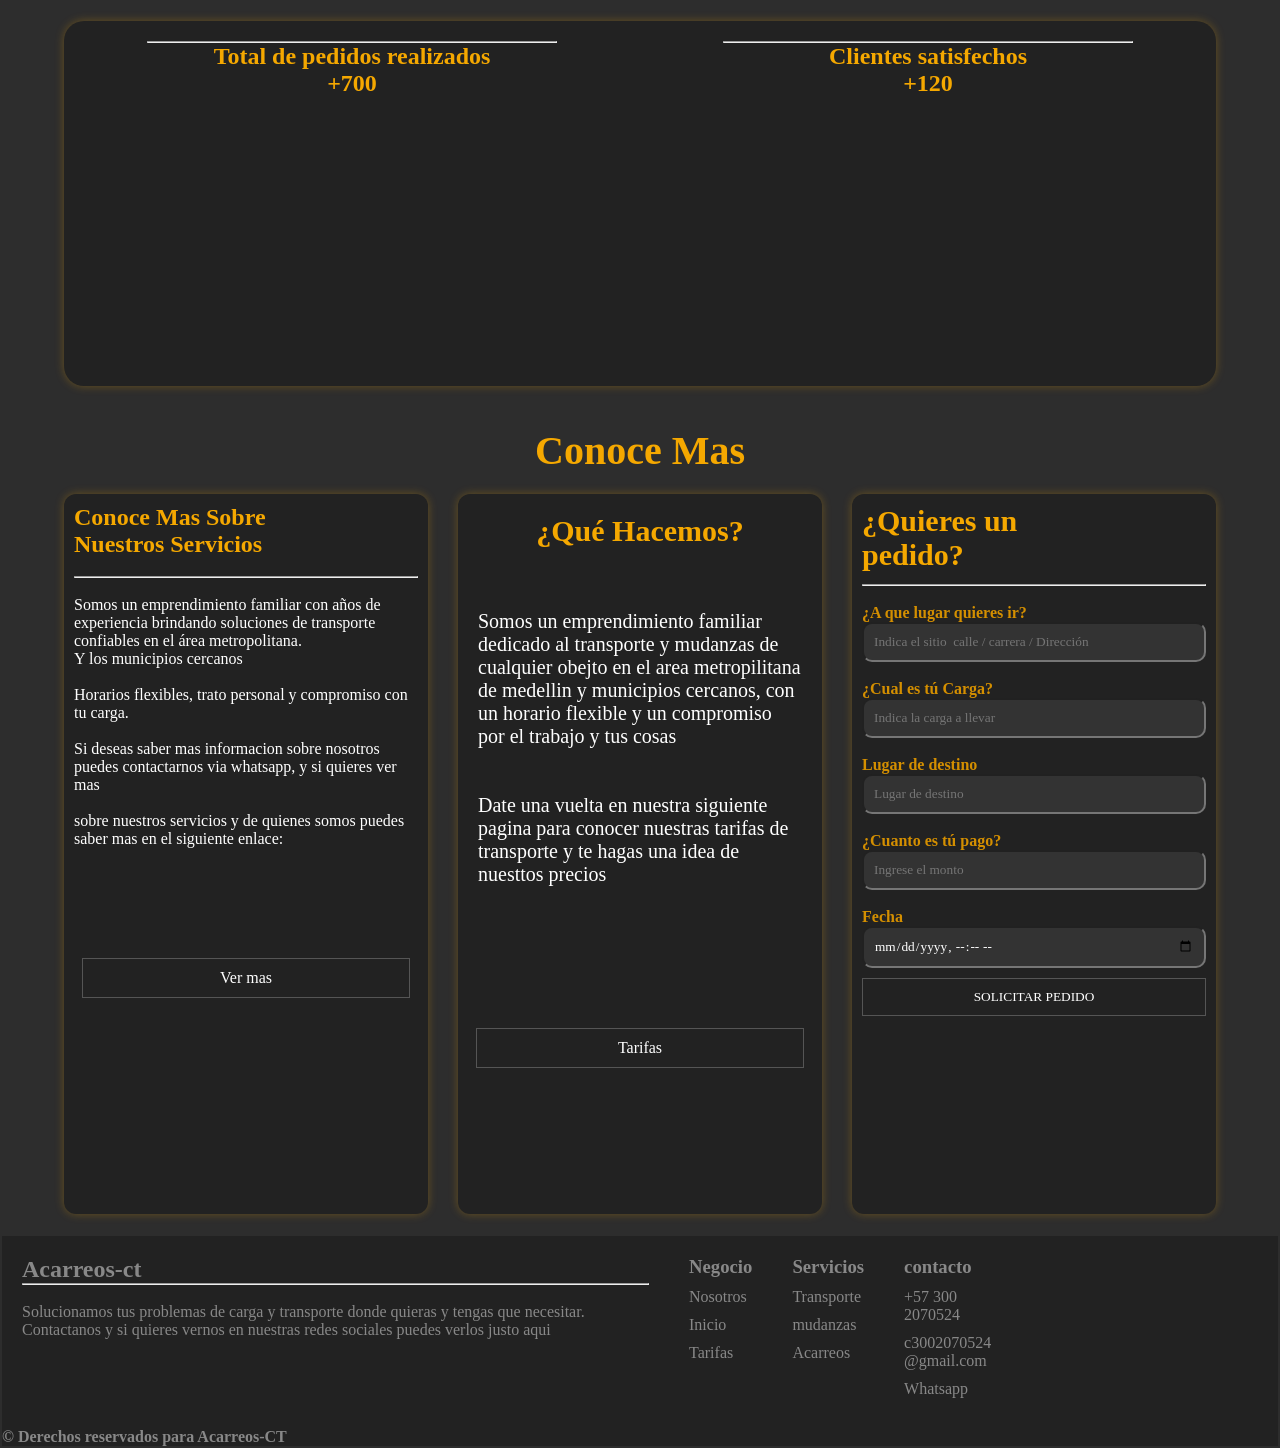
==== commit 84396a2d: "Modificación" ====
--- a/index.html
+++ b/index.html
@@ -82,8 +82,8 @@
                             <ol>
                                 <li>Muebles</li>
                                 <li>Electrodomesticos</li>
-                                <li>animales</li>
-                                <li>vehiculos pequeños</li>
+                                <li>Animales</li>
+                                <li>Vehiculos pequeños</li>
                             </ol>
                         </div>
                     </details>
@@ -93,7 +93,7 @@
                     <figure>
                         <img src="imgs/WhatsApp Image 2026-03-19 at 6.34.34 AM.jpeg" alt="">
                     </figure>
-                    <h3>diferentes sitios del area metropilitana y municipios cercanos</h3>
+                    <h3>diferentes sitios del area metropolitana y municipios cercanos</h3>
 
                     <details>
                         <summary>Saber Más</summary>
@@ -113,7 +113,7 @@
                     <figure>
                         <img src="imgs/WhatsApp Image 2026-03-19 at 6.34.33 AM (3).jpeg" alt="">
                     </figure>
-                    <h3>servicio de mudanzas y traslados en toda la region y sus municipios</h3>
+                    <h3>Servicio de mudanzas y traslados en toda la region y sus municipios</h3>
 
                     <details>
                         <summary>Saber Más</summary>
@@ -183,7 +183,7 @@
                 </section>
                 <article class="que_hacemos">
                     <!-- Que hacemos -->
-                    <h2>¿Que Hacemos?</h2>
+                    <h2>¿Qué Hacemos?</h2>
                     <div class="texto">
 
 
@@ -210,7 +210,7 @@
                                 required>
                         </label><br>
                         <label for="Carga">
-                            <h4>¿Cual es tu Carga?</h4>
+                            <h4>¿Cual es tú Carga?</h4>
                             <input type="text" id="carga" placeholder="Indica la carga a llevar" required>
                         </label><br>
                         <label for="lugar_destino">
@@ -218,7 +218,7 @@
                                 <input type="text" id="lugar_destino" placeholder="Lugar de destino" required>
                         </label><br>
                         <label for="precio_tarifa">
-                            <h4>¿Cuanto es tu pago?</h4>
+                            <h4>¿Cuanto es tú pago?</h4>
                             <input type="number" id="precio_tarifa" placeholder="Ingrese el monto" required>
                         </label><br>
                         <label for="fecha">
